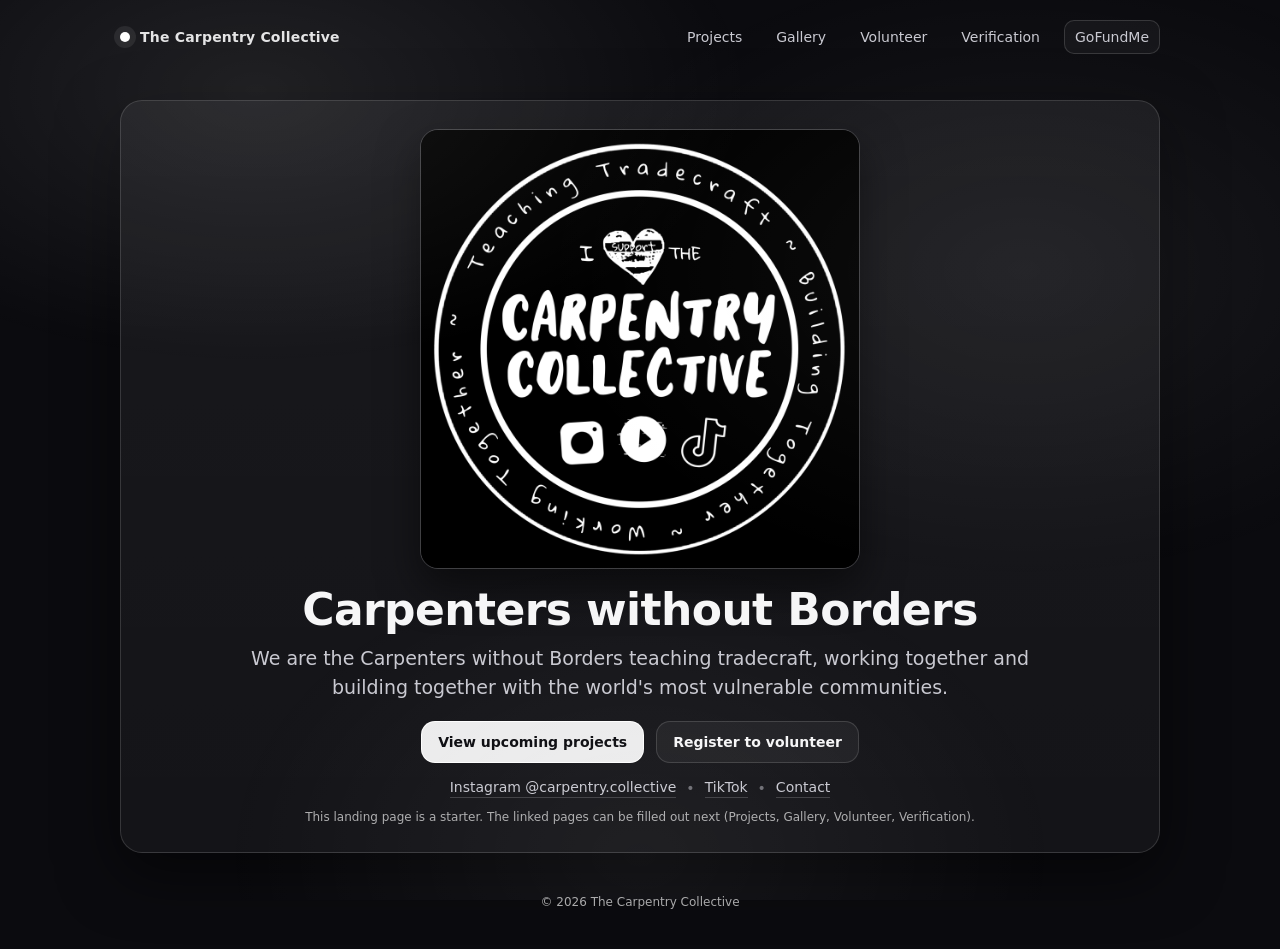
==== index.html @ d63a55e2 "Add files via upload" ====
<!doctype html>
<html lang="en">
<head>
  <meta charset="utf-8" />
  <meta name="viewport" content="width=device-width, initial-scale=1" />
  <title>The Carpentry Collective</title>
  <meta name="description" content="We are the Carpenters without Borders teaching tradecraft, working together and building together with the world's most vulnerable communities." />
  <link rel="stylesheet" href="css/style.css" />
  <link rel="icon" href="assets/carpenry-favicon.svg" />
</head>
<body>
  <div class="bg"></div>

  <header class="wrap header">
    <a class="brand" href="/" aria-label="The Carpentry Collective home">
      <span class="brand-dot" aria-hidden="true"></span>
      <span class="brand-text">The Carpentry Collective</span>
    </a>
    <nav class="nav" aria-label="Primary">
      <a href="projects.html">Projects</a>
      <a href="gallery.html">Gallery</a>
      <a href="volunteer.html">Volunteer</a>
      <a href="verification.html">Verification</a>
      <a class="nav-cta" href="https://www.gofundme.com/" target="_blank" rel="noopener">GoFundMe</a>
    </nav>
  </header>

  <main class="wrap hero">
    <section class="card">
      <div class="logo-row">
        <img class="logo" src="assets/carpentry-collective-logo.jpeg" alt="The Carpentry Collective logo" />
      </div>

      <h1>Carpenters without Borders</h1>
      <p class="lead">
        We are the Carpenters without Borders teaching tradecraft, working together and building together
        with the <span class="nowrap">world's most vulnerable communities</span>.
      </p>

      <div class="actions">
        <a class="btn primary" href="projects.html">View upcoming projects</a>
        <a class="btn" href="volunteer.html">Register to volunteer</a>
      </div>

      <div class="links">
        <a href="https://www.instagram.com/carpentry.collective/" target="_blank" rel="noopener">Instagram @carpentry.collective</a>
        <span class="dot" aria-hidden="true">•</span>
        <a href="https://www.tiktok.com/@carpentry.collective" target="_blank" rel="noopener">TikTok</a>
        <span class="dot" aria-hidden="true">•</span>
        <a href="mailto:info@carpentry.org.au">Contact</a>
      </div>

      <p class="fineprint">
        This landing page is a starter. The linked pages can be filled out next (Projects, Gallery, Volunteer, Verification).
      </p>
    </section>
  </main>

  <footer class="wrap footer">
    <p>© <span id="y"></span> The Carpentry Collective</p>
  </footer>

  <script>
    document.getElementById("y").textContent = new Date().getFullYear();
  </script>
</body>
</html>
---- css/style.css ----
:root{
  --bg:#0b0b0f;
  --panel:rgba(255,255,255,0.06);
  --panel2:rgba(255,255,255,0.10);
  --text:#f6f6f7;
  --muted:#c9c9d1;
  --line:rgba(255,255,255,0.14);
  --accent:#ffffff;
  --shadow: 0 20px 60px rgba(0,0,0,0.55);
}

*{box-sizing:border-box}
html,body{height:100%}
body{
  margin:0;
  font-family: ui-sans-serif, system-ui, -apple-system, Segoe UI, Roboto, Helvetica, Arial, "Apple Color Emoji","Segoe UI Emoji";
  color:var(--text);
  background:var(--bg);
}

.bg{
  position:fixed;
  inset:0;
  background:
    radial-gradient(900px 500px at 20% 10%, rgba(255,255,255,0.09), transparent 55%),
    radial-gradient(800px 520px at 80% 30%, rgba(255,255,255,0.06), transparent 60%),
    radial-gradient(700px 500px at 50% 95%, rgba(255,255,255,0.05), transparent 60%);
  pointer-events:none;
}

.wrap{
  width:min(1040px, 92vw);
  margin:0 auto;
}

.header{
  display:flex;
  align-items:center;
  justify-content:space-between;
  padding:20px 0;
  gap:16px;
}

.brand{
  display:flex;
  align-items:center;
  gap:10px;
  color:var(--text);
  text-decoration:none;
  font-weight:700;
  letter-spacing:0.2px;
}
.brand-dot{
  width:10px;
  height:10px;
  border-radius:999px;
  background:var(--accent);
  box-shadow:0 0 0 6px rgba(255,255,255,0.08);
}
.brand-text{font-size:14px; opacity:0.92}

.nav{
  display:flex;
  gap:14px;
  align-items:center;
  flex-wrap:wrap;
  justify-content:flex-end;
}
.nav a{
  color:var(--muted);
  text-decoration:none;
  font-size:14px;
  padding:8px 10px;
  border-radius:10px;
  transition: background 120ms ease, color 120ms ease, transform 120ms ease;
}
.nav a:hover{
  color:var(--text);
  background:rgba(255,255,255,0.08);
}
.nav-cta{
  border:1px solid var(--line);
  background:rgba(255,255,255,0.04);
}

.hero{
  padding:26px 0 10px;
}

.card{
  background:linear-gradient(180deg, var(--panel), rgba(255,255,255,0.04));
  border:1px solid var(--line);
  border-radius:22px;
  padding:28px;
  box-shadow:var(--shadow);
}

.logo-row{
  display:flex;
  justify-content:center;
  margin-bottom:18px;
}
.logo{
  width:min(440px, 78vw);
  height:auto;
  border-radius:18px;
  border:1px solid rgba(255,255,255,0.18);
  box-shadow: 0 18px 40px rgba(0,0,0,0.5);
}

h1{
  margin:8px 0 10px;
  font-size: clamp(28px, 4vw, 44px);
  letter-spacing:-0.6px;
  line-height:1.06;
  text-align:center;
}

.lead{
  margin:0 auto 18px;
  max-width: 68ch;
  text-align:center;
  font-size: clamp(16px, 1.8vw, 19px);
  color:var(--muted);
  line-height:1.55;
}
.nowrap{white-space:nowrap}

.actions{
  display:flex;
  gap:12px;
  justify-content:center;
  flex-wrap:wrap;
  margin: 18px 0 16px;
}
.btn{
  display:inline-flex;
  align-items:center;
  justify-content:center;
  padding:12px 16px;
  border-radius:14px;
  border:1px solid var(--line);
  text-decoration:none;
  color:var(--text);
  background:rgba(255,255,255,0.05);
  font-weight:650;
  font-size:14px;
  transition: transform 120ms ease, background 120ms ease, border-color 120ms ease;
}
.btn:hover{
  transform: translateY(-1px);
  background:rgba(255,255,255,0.08);
  border-color:rgba(255,255,255,0.22);
}
.btn.primary{
  background:rgba(255,255,255,0.92);
  color:#0b0b0f;
  border-color:rgba(255,255,255,0.92);
}
.btn.primary:hover{
  background:#ffffff;
}

.links{
  display:flex;
  gap:10px;
  justify-content:center;
  flex-wrap:wrap;
  align-items:center;
  color:var(--muted);
  font-size:14px;
  margin-bottom: 12px;
}
.links a{
  color:var(--muted);
  text-decoration:none;
  border-bottom:1px solid rgba(255,255,255,0.18);
  padding-bottom:2px;
}
.links a:hover{color:var(--text)}
.dot{opacity:0.5}

.fineprint{
  margin:0;
  text-align:center;
  color:rgba(255,255,255,0.65);
  font-size:12px;
}

.footer{
  padding:20px 0 28px;
  text-align:center;
  color:rgba(255,255,255,0.65);
  font-size:12px;
}
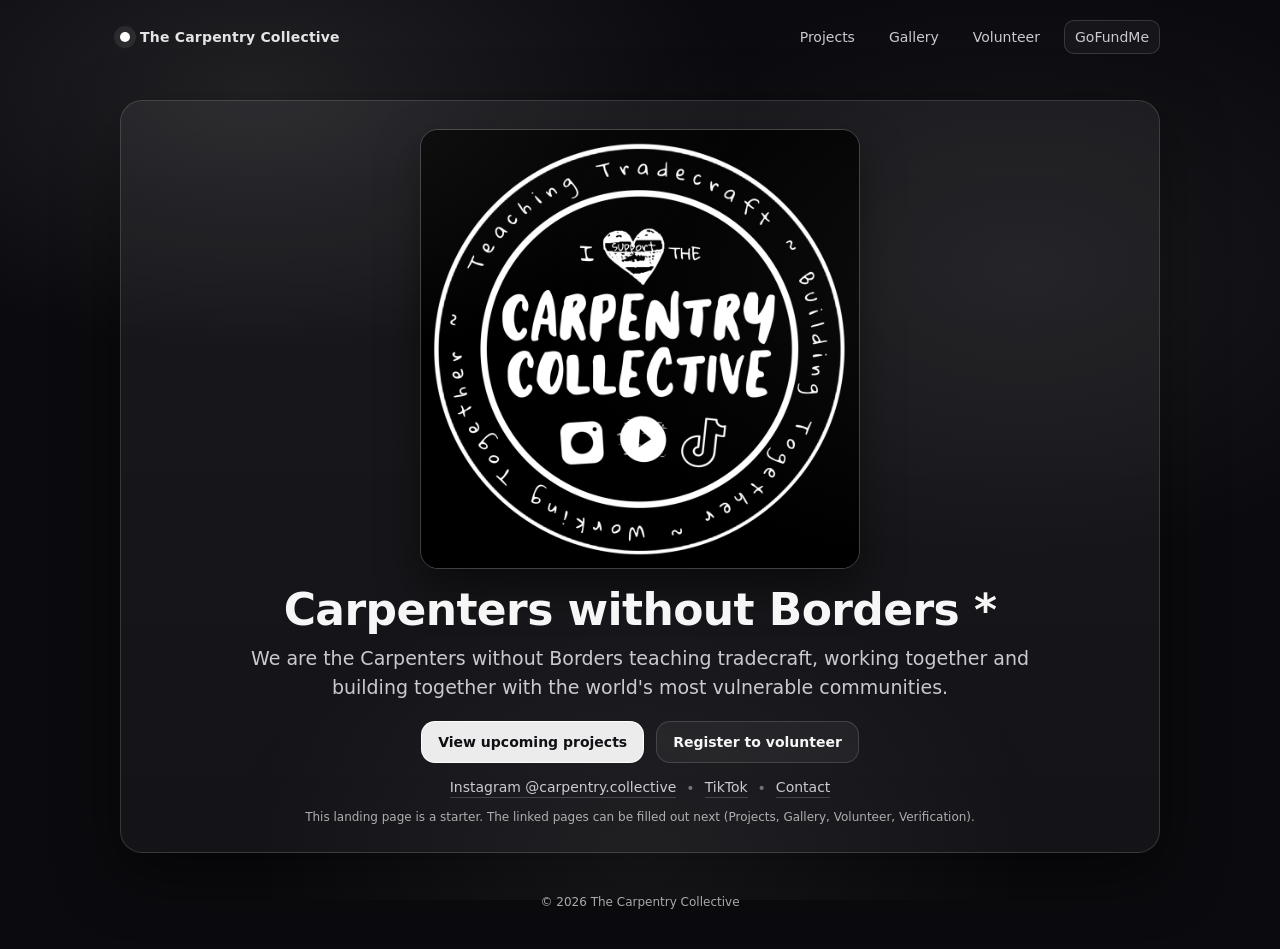
==== commit 40b0e722: "Switch to Google Form" ====
--- a/index.html
+++ b/index.html
@@ -19,8 +19,8 @@
     <nav class="nav" aria-label="Primary">
       <a href="projects.html">Projects</a>
       <a href="gallery.html">Gallery</a>
-      <a href="volunteer.html">Volunteer</a>
-      <a href="verification.html">Verification</a>
+      <a href="https://forms.gle/irF1GgwamT8Cb7329">Volunteer</a>
+      <!--a href="verification.html">Verification</a-->
       <a class="nav-cta" href="https://www.gofundme.com/" target="_blank" rel="noopener">GoFundMe</a>
     </nav>
   </header>
@@ -31,7 +31,7 @@
         <img class="logo" src="assets/carpentry-collective-logo.jpeg" alt="The Carpentry Collective logo" />
       </div>
 
-      <h1>Carpenters without Borders</h1>
+      <h1>Carpenters without Borders *</h1>
       <p class="lead">
         We are the Carpenters without Borders teaching tradecraft, working together and building together
         with the <span class="nowrap">world's most vulnerable communities</span>.
@@ -39,7 +39,7 @@
 
       <div class="actions">
         <a class="btn primary" href="projects.html">View upcoming projects</a>
-        <a class="btn" href="volunteer.html">Register to volunteer</a>
+        <a class="btn" href="https://forms.gle/irF1GgwamT8Cb7329">Register to volunteer</a>
       </div>
 
       <div class="links">
@@ -47,7 +47,7 @@
         <span class="dot" aria-hidden="true">•</span>
         <a href="https://www.tiktok.com/@carpentry.collective" target="_blank" rel="noopener">TikTok</a>
         <span class="dot" aria-hidden="true">•</span>
-        <a href="mailto:info@carpentry.org.au">Contact</a>
+        <a href="mailto:crew@carpentry.org.au">Contact</a>
       </div>
 
       <p class="fineprint">
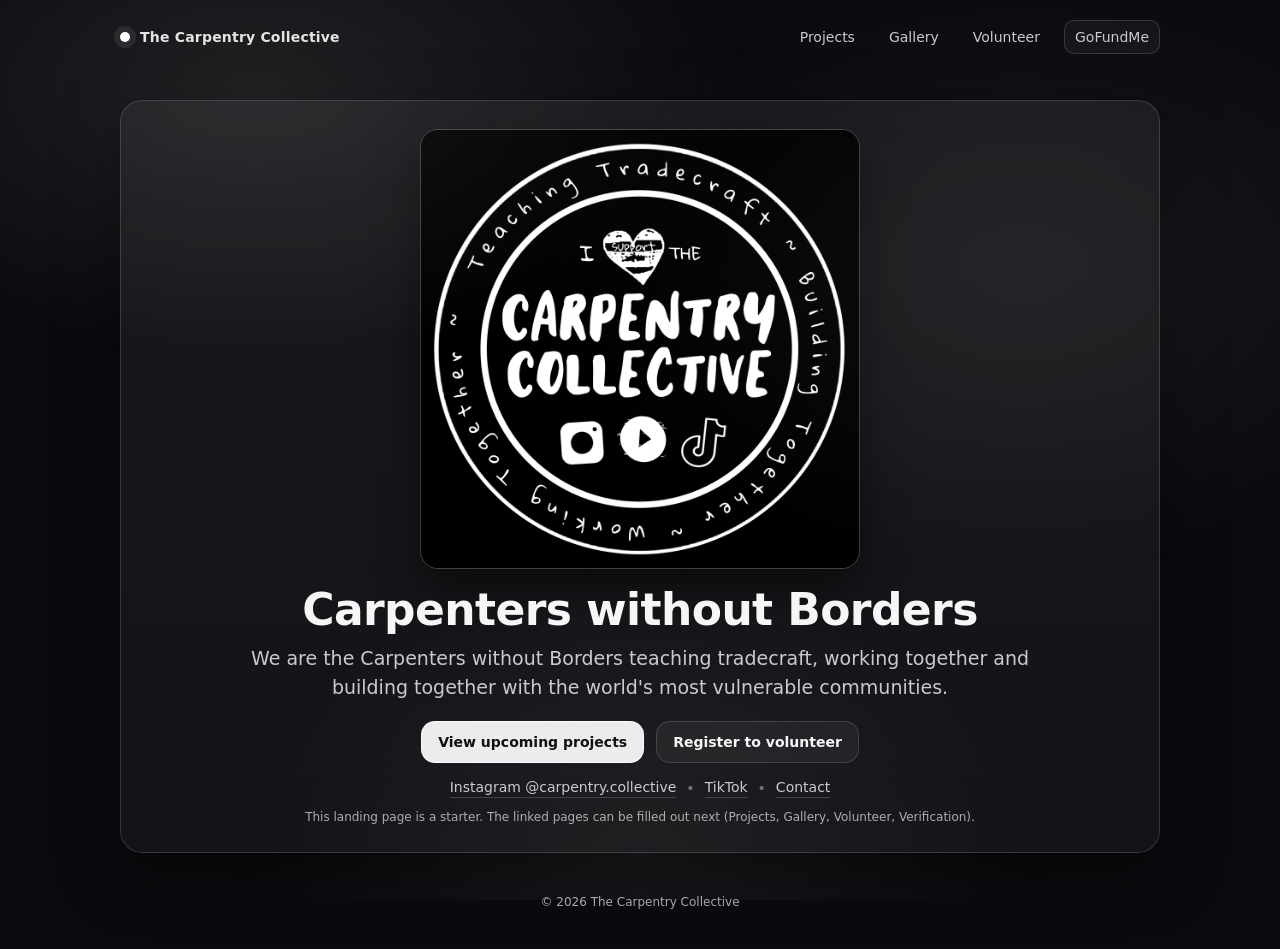
==== commit c716c951: "Remove duplicate site" ====
--- a/index.html
+++ b/index.html
@@ -31,7 +31,7 @@
         <img class="logo" src="assets/carpentry-collective-logo.jpeg" alt="The Carpentry Collective logo" />
       </div>
 
-      <h1>Carpenters without Borders *</h1>
+      <h1>Carpenters without Borders</h1>
       <p class="lead">
         We are the Carpenters without Borders teaching tradecraft, working together and building together
         with the <span class="nowrap">world's most vulnerable communities</span>.
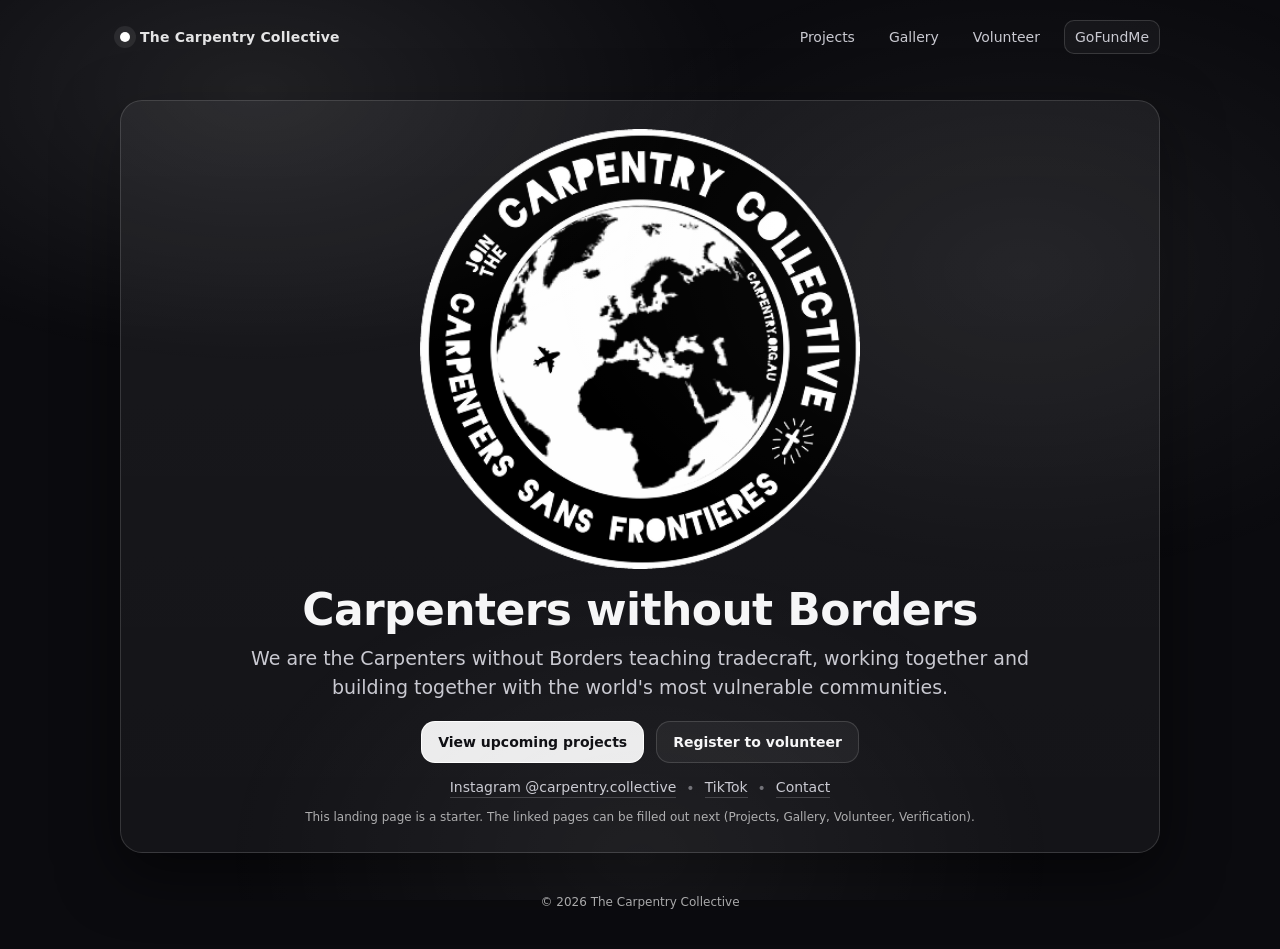
==== commit bfa41d88: "Update logo" ====
--- a/index.html
+++ b/index.html
@@ -28,7 +28,7 @@
   <main class="wrap hero">
     <section class="card">
       <div class="logo-row">
-        <img class="logo" src="assets/carpentry-collective-logo.jpeg" alt="The Carpentry Collective logo" />
+        <img class="logo" src="assets/logo.png" alt="The Carpentry Collective logo" />
       </div>
 
       <h1>Carpenters without Borders</h1>
--- a/css/style.css
+++ b/css/style.css
@@ -103,9 +103,6 @@
 .logo{
   width:min(440px, 78vw);
   height:auto;
-  border-radius:18px;
-  border:1px solid rgba(255,255,255,0.18);
-  box-shadow: 0 18px 40px rgba(0,0,0,0.5);
 }
 
 h1{
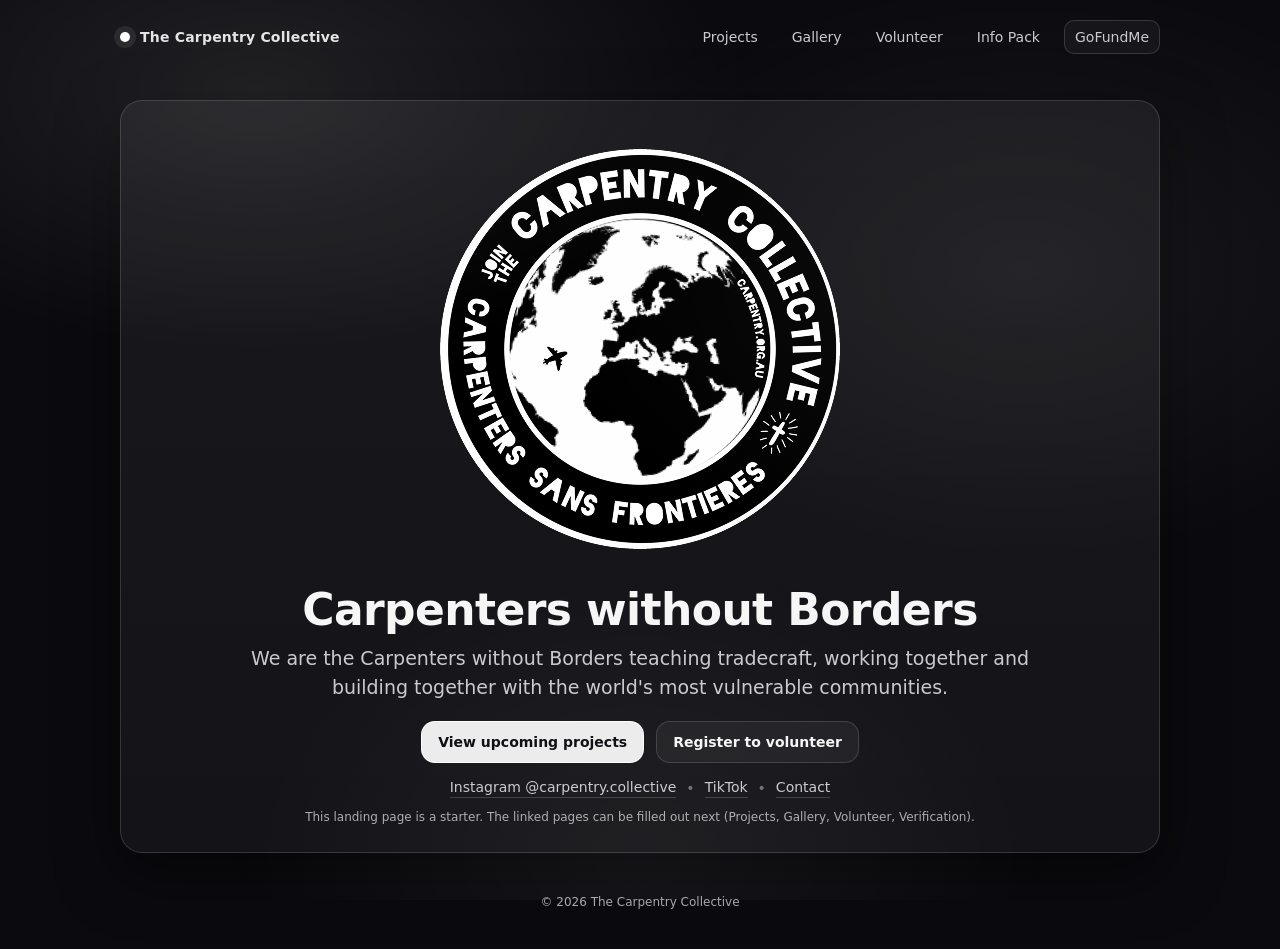
==== commit 18552471: "Add info pack link" ====
--- a/index.html
+++ b/index.html
@@ -20,7 +20,7 @@
       <a href="projects.html">Projects</a>
       <a href="gallery.html">Gallery</a>
       <a href="https://forms.gle/irF1GgwamT8Cb7329">Volunteer</a>
-      <!--a href="verification.html">Verification</a-->
+      <a href="assets/carpentry-collective-volunteer-information-pack.pdf">Info Pack</a>
       <a class="nav-cta" href="https://www.gofundme.com/" target="_blank" rel="noopener">GoFundMe</a>
     </nav>
   </header>
@@ -28,7 +28,7 @@
   <main class="wrap hero">
     <section class="card">
       <div class="logo-row">
-        <img class="logo" src="assets/logo.png" alt="The Carpentry Collective logo" />
+        <img class="logo" width="200" height="200" src="assets/logo.png" alt="The Carpentry Collective logo" />
       </div>
 
       <h1>Carpenters without Borders</h1>
--- a/css/style.css
+++ b/css/style.css
@@ -100,9 +100,10 @@
   justify-content:center;
   margin-bottom:18px;
 }
-.logo{
+.logo {
   width:min(440px, 78vw);
   height:auto;
+  padding: 20px;
 }
 
 h1{
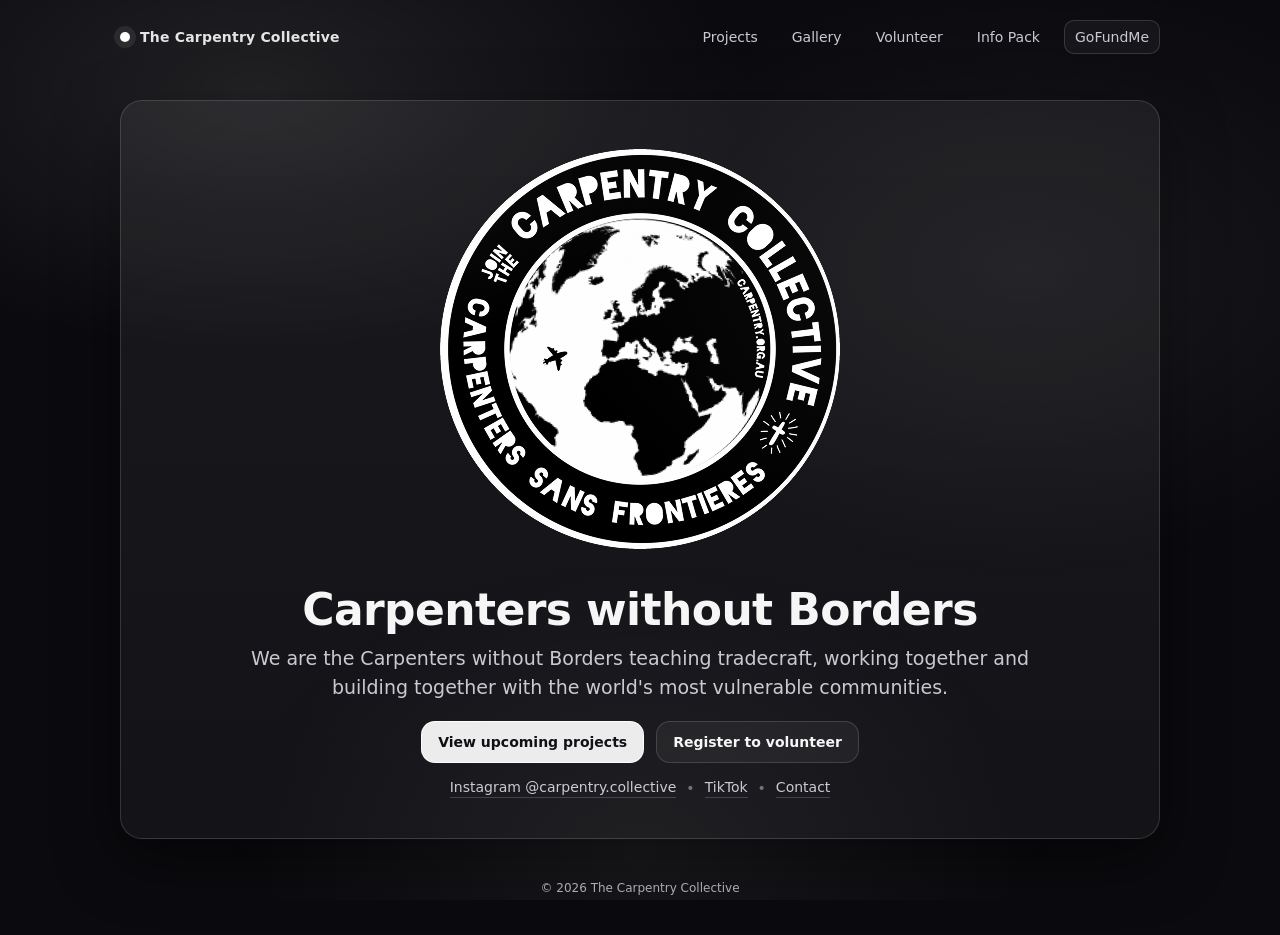
==== commit 0576afcc: "Remove temp text" ====
--- a/index.html
+++ b/index.html
@@ -49,10 +49,6 @@
         <span class="dot" aria-hidden="true">•</span>
         <a href="mailto:crew@carpentry.org.au">Contact</a>
       </div>
-
-      <p class="fineprint">
-        This landing page is a starter. The linked pages can be filled out next (Projects, Gallery, Volunteer, Verification).
-      </p>
     </section>
   </main>
 
